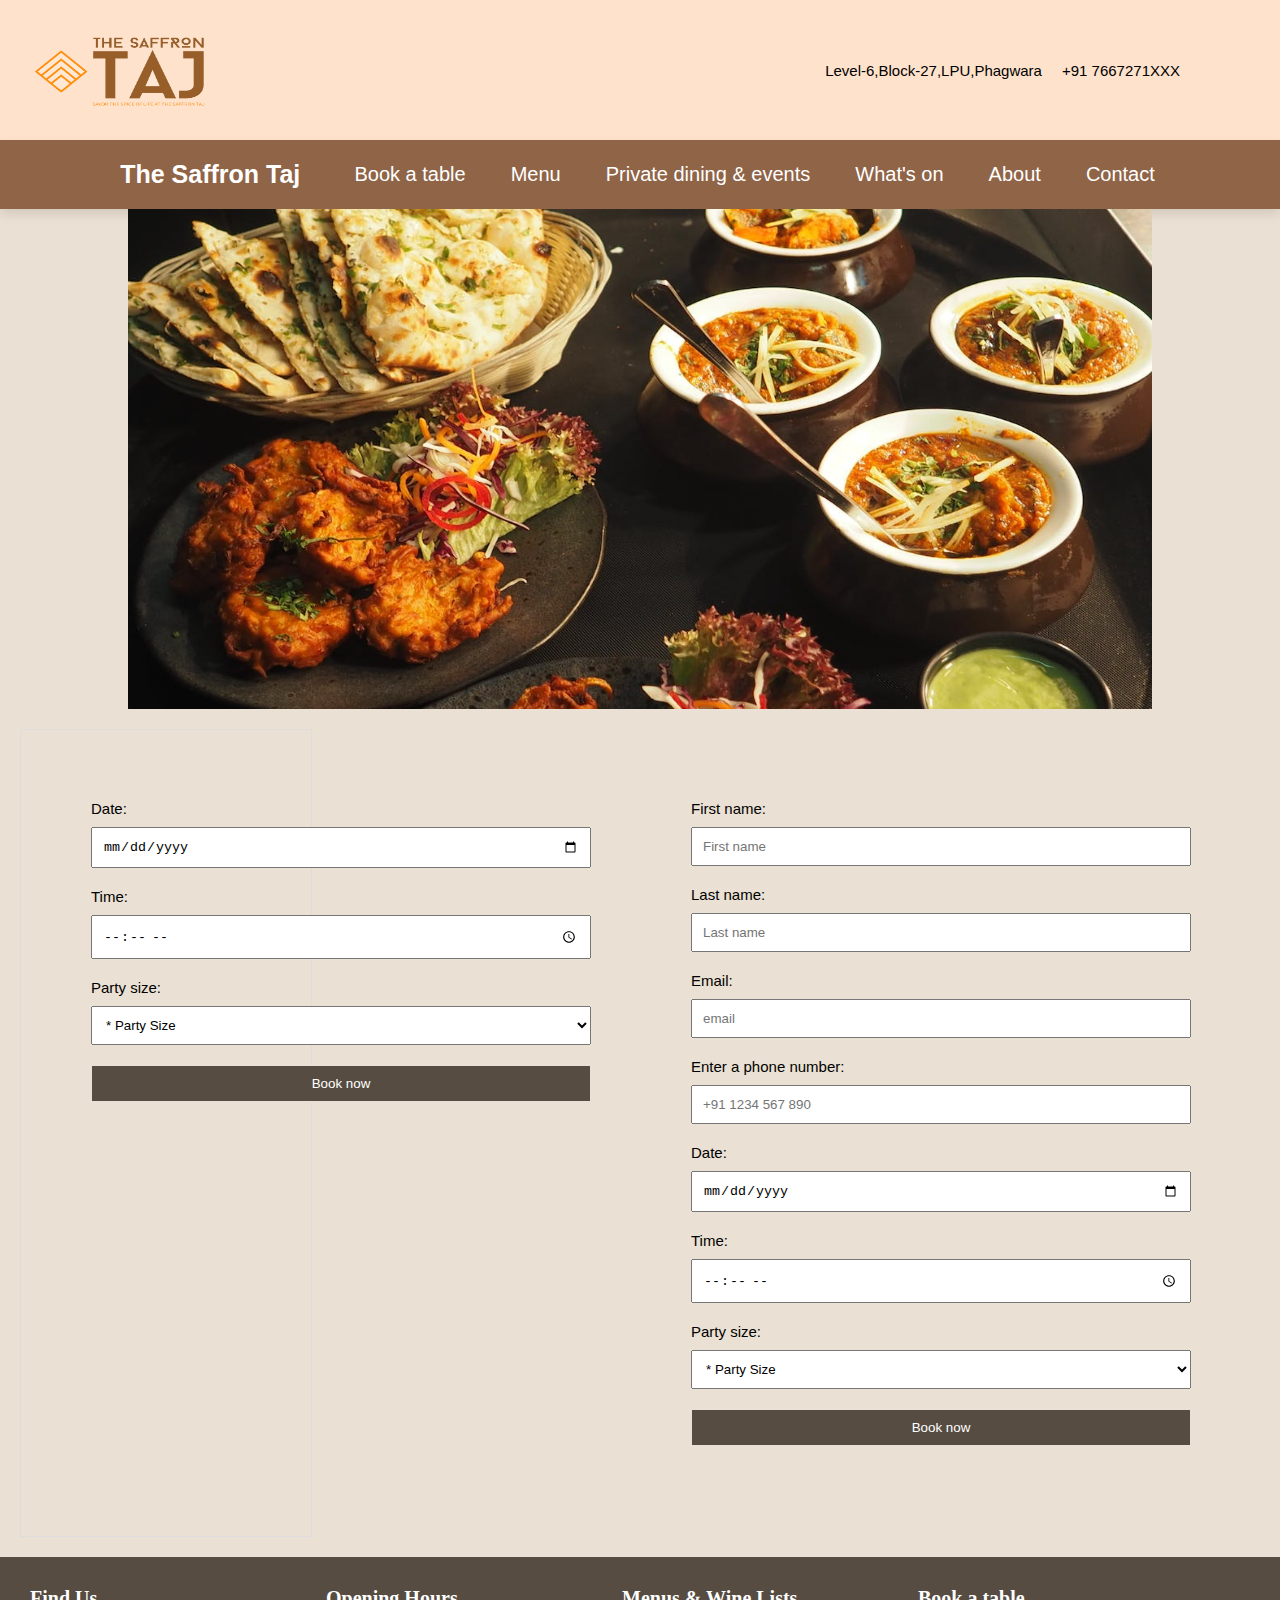
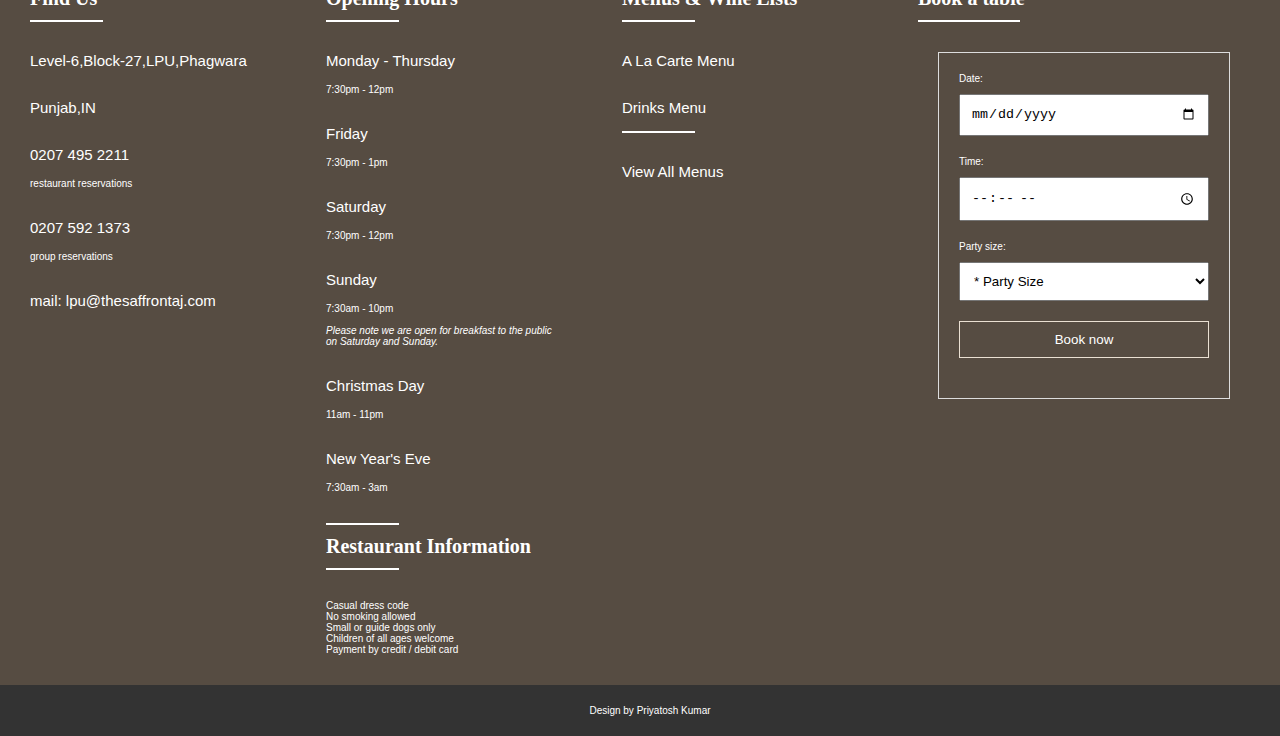
==== book-indian.html @ 01d4b8c5 "new pages" ====
<!DOCTYPE html>
<html lang="en">
<head>
    <meta charset="UTF-8">
    <meta name="viewport" content="width=device-width, initial-scale=1.0">
    <title>The TheSaffronTaj</title>
    <link rel="stylesheet" href="header.css">
    <link rel="stylesheet" href="footer-page.css">
    <link rel="stylesheet" href="book-style.css">

</head>
<body>
    <div id="preloader"></div>
  
<div class="top-container" id="top-container">
		<a href="#" class="logo">
			<img src="images/logo.png" width="180px" height="80px">
		</a>
    <div class="contactclearfix">
			<ol class="clearfix">
					<li class="address">
						<a target="_blank" href="#">Level-6,Block-27,LPU,Phagwara</a>
					</li>
					<li class="phone">
							<a href="tel:+91 7667271XXX" > +91 7667271XXX </a>
					</li>
					<li class="social">
							<a href="#" target="_blank" class="fa fa-twitter" title="Twitter"></a>
              <a href="#" target="_blank" class="fa fa-facebook" title="Facebook"></a>
						  <a href="#" target="_blank" class="fa fa-instagram" title="Instagram"></a>
            </li>
				</ol>
		</div>

	</div>
</div>

<div class="header" id="myHeader">
  <a href="#" class="logo"><i class="fas fa-utensils"></i>The Saffron Taj</a>
  <nav class="navbar">
      <div class="dropdown">
          <a href="#home">Book a table</a>
      </div>
      <div class="dropdown">
          <a href="#About Us">Menu</a>
      </div>
      <div class="dropdown">
          <a href="#speciality">Private dining & events</a>
          <div class="dropdown-content">
              <a href="#">Chef's Experience Menu</a>
          </div>
      </div>
      <div class="dropdown">
          <a href="#Menu">What's on</a>
          <div class="dropdown-content">
              <a href="#">Seasonal Set Menu</a>
          </div>
      </div>
      <div class="dropdown">
          <a href="#gallery">About</a>
          <div class="dropdown-content">
              <a href="#">Gallery</a>
          </div>
      </div>
      <div class="dropdown">
          <a href="#Healthy Tips">Contact</a>
      </div>
  </nav>
</div>


<section>
    <img class="top-image" src="images/book-indian.jpeg" alt="book-indian">
    <div class="bic">
      <div class="book-row">
        <div class="book-column">          
          <form action="book_table.php" method="post">
            <label for="date">Date:</label>
            <input type="date" id="date" name="date" required>
            
            <label for="time">Time:</label>
            <input type="time" id="time" name="time" step="1800" required>
                        
            <label for="party_size">Party size:</label>
            <select id="party_size" name="party_size" required>
              <option value="" disabled selected>* Party Size</option>
                <option value="1">1</option>
                <option value="2">2</option>
                <option value="3">3</option>
                <option value="4">4</option>
                <option value="5">5</option>
                <option value="6">6</option>
                <option value="7">7</option>
                <option value="8">8</option>
                <option value="9">9</option>
                <option value="10">10</option>
                <option value="11">11</option>
                <option value="12">12</option>
            </select>
            
            <input type="submit" value="Book now">
        </form>
        </div>
        <div class="book-column">
          <form action="book_table.php" method="post">
            <label for="fname">First name:</label>
            <input type="text" id="fname" name="fname" placeholder="First name" required>

            <label for="lname">Last name:</label>
            <input type="text" id="lname" name="lname" placeholder="Last name" required>

            <label for="email">Email:</label>
            <input type="email" id="email" name="email" placeholder="email" required>

            <label for="phone">Enter a phone number:</label>
            <input type="tel" id="phone" name="phone" placeholder="+91 1234 567 890" pattern="[0-9]{3}-[0-9]{2}-[0-9]{3}" required>

            <label for="date">Date:</label>
            <input type="date" id="date" name="date" required>

            <label for="time">Time:</label>
            <input type="time" id="time" name="time" step="1800" required>

            <label for="party_size">Party size:</label>
            <select id="party_size" name="party_size" required>
              <option value="" disabled selected>* Party Size</option>
                <option value="1">1</option>
                <option value="2">2</option>
                <option value="3">3</option>
                <option value="4">4</option>
                <option value="5">5</option>
                <option value="6">6</option>
                <option value="7">7</option>
                <option value="8">8</option>
                <option value="9">9</option>
                <option value="10">10</option>
                <option value="11">11</option>
                <option value="12">12</option>
            </select>
            
            <input type="submit" value="Book now">
        </form>

        </div>
      </div>
    </div>
</section>

<div class="footer-page">
    <div class="row">
      <div class="column" >
        <span class="footer-heads" >Find Us</span >
        <hr>
        <p>Level-6,Block-27,LPU,Phagwara</p>
        <p>Punjab,IN</p>      
        <p>0207 495 2211</p>
        <span>restaurant reservations</span>
        <br>
        <p>0207 592 1373</p>
        <span>group reservations</span>
        <br>
        <p>mail: lpu@thesaffrontaj.com</p>
  
      </div>
      <div class="column" >
        <span class="footer-heads">Opening Hours</span >
          <hr>
        <p>Monday - Thursday </p>
        <span>7:30pm - 12pm</span>
        <br>
        <p>Friday</p>
        <span>7:30pm - 1pm</span>
        <br>
        <p>Saturday</p>
        <span>7:30pm - 12pm</span>
        <p>Sunday</p>
        <span>7:30am - 10pm </span>
        <br>
        <br>
        <i>
        Please note we are open for breakfast to the public on Saturday and Sunday.    
        </i>      
        <p>Christmas Day</p>
        <span>11am - 11pm</span>
        <p>New Year's Eve</p>
        <span>7:30am - 3am</span>
        <p><hr><span class="footer-heads"  >Restaurant Information</span ><hr></p>
        <span>Casual dress code</span><br>
        <span>No smoking allowed</span><br>
        <span>Small or guide dogs only</span><br>
        <span>Children of all ages welcome</span><br>
        <span>Payment by credit / debit card</span>
      </div>
      <div class="column" >
        <span class="footer-heads">Menus & Wine Lists</span >
          <hr>
        <p>A La Carte Menu</p>
        <p>Drinks Menu</p>
        <hr>
        <p>View All Menus</p>
      </div>
      <div class="column" >
        <span class="footer-heads">Book a table</span >
        <hr>
        <div class="book-table">
          <form action="book_table.php" method="post">
              <label for="date">Date:</label>
              <input type="date" id="date" name="date" required>
              
              <label for="time">Time:</label>
              <input type="time" id="time" name="time" step="1800" required>
                          
              <label for="party_size">Party size:</label>
              <select id="party_size" name="party_size" required>
                <option value="" disabled selected>* Party Size</option>
                  <option value="1">1</option>
                  <option value="2">2</option>
                  <option value="3">3</option>
                  <option value="4">4</option>
                  <option value="5">5</option>
                  <option value="6">6</option>
                  <option value="7">7</option>
                  <option value="8">8</option>
                  <option value="9">9</option>
                  <option value="10">10</option>
                  <option value="11">11</option>
                  <option value="12">12</option>
              </select>
              
              <input type="submit" value="Book now">
          </form>
      </div>
      </div>
    </div>
  </div>
<div class="footer"><p>Design by Priyatosh Kumar</p></div>
<script src="header-and-preloader.js" ></script>
</body>
</html>
---- header.css ----
#preloader{
    background: #fffafc url(images/preloader.gif) no-repeat;
    background-position:center;
    background-size: 25%;
    height:100vh;
    width: 100%;
    position: fixed;
    z-index: 100;
  
  }
  .top-container {
    display: flex;
    justify-content: space-between;
    align-items: center;
    padding: 30px;
    text-decoration-color: #92674a;
    background-color: #fee2cc;
  }
  #top-container{
    font-size: 15px;
    text-decoration-color: #92674a;
  }
  
  .logo {
    display: flex;
    align-items: center;
  }
  
  .contactclearfix {
    display: flex;
    align-items: center;
  }
  
  .contactclearfix ol {
    list-style: none;
    padding: 0;
    margin: 0;
    display: flex;
    align-items: center;
   
  }
  
  .contactclearfix li {
    margin-right: 20px; 
   }
  
  .fa {
      padding: 5px;
      font-size: 30px;
      width: 50px;
      text-align: center;
      text-decoration: none;
    }
  
  #title{
    font-size: 2.5rem; 
    font-weight: bolder; 
    color:#92674a; 
  }
  a{
    text-decoration: none;
  }
  a, a:visited, a:hover, a:active {
    color: inherit;
  }
  
  .header {
    padding: 10px 16px;
    background: #555;
    color: #f1f1f1;
  }
  
  .content {
    padding: 16px;
  }
  
  .sticky {
    position: fixed;
    top: 0;
    width:  90%;
  }
  
  .sticky + .content {
    padding-top: 102px;
  }
  
  .header{ 
      z-index: 1000; 
      display: flex; 
      align-items: center; 
      justify-content: space-between; 
      background:#906447; 
      padding:2rem 9%; 
      box-shadow: 0 .5rem 1rem rgba(0,0,0,.1); 
      font-size:18px;
     } 
  .header .logo{ 
      font-size: 2.5rem; 
      font-weight: bolder; 
      color:#fff; 
     } 
  .header .logo i{ 
      padding-right: .5rem; 
      color:var(--red); 
     } 
  .header .navbar a{ 
      font-size: 2rem; 
      margin-left: 2rem; 
      color:#fff; 
      padding: 10px;
     } 
    
  .dropdown {
    position: relative;
    display: inline-block;
  }
  
  .dropdown-content {
    display: none;
    position: absolute;
    background-color: #906447;
    min-width: 160px;
    box-shadow: 0px 8px 16px 0px rgba(0, 0, 0, 0.475);
    z-index: 1;
  }
  
  .dropdown-content a {
    color: black;
    padding: 0px 12px;
    text-decoration: none;
    display: block;
  }
  
  .dropdown-content a:hover {
    background-color: #fee2cc;
    color: #555;
  }
  
  .dropdown:hover .dropdown-content {
    display: block;
  }
---- footer-page.css ----
.footer-page{
    background-color: #564c42;
    background-size: contain; 
    color: #fff;
    }
hr {
        width: 30%; /* Adjust the width of the line */
        border: 1px solid #fff; /* Adjust the color of the line */
        margin: 10px 20% 10px 0;        
}
.footer-heads{
    font-weight: 800;
    font-size: 20px;
    font-family:Georgia, 'Times New Roman', Times, serif;        
} 

.row {
    display: flex;
  }
  
  /* Create four equal columns that share the available space */
  .column {
    
    margin: 20px;
    text-align: left;
    flex: 1;
    padding: 10px;
    /* height: 300px; Remove the fixed height */
    box-sizing: border-box; /* Add this line to use border-box for padding */
  }
.footer-page p{
    font-size: 15px;
    margin-top: 30px;
}
.book-table {
    display: inline-block;
    padding: 20px;
    margin: 20px;
    border: 1px solid #ddd;
    width: 250px;
}
.book-table label {
    display: block;
    margin-bottom: 10px;
}
.book-table input[type="text"],
.book-table input[type="number"],
.book-table input[type="time"],
.book-table input[type="date"],
.book-table select,
.book-table input[type="submit"] {
    width: 100%;
    padding: 10px;
    margin-bottom: 20px;
    box-sizing: border-box;
}
.book-table input[type="submit"] {
    background-color: transparent;
    color: white;
    border: 1px solid #eae0d3;
    cursor: pointer;
    width: 100%;
    padding: 10px 20px;
    transition: background-color 0.3s;
}
.book-table input[type="submit"]:hover {
    background-color: #eae0d3;
}
.footer{
    background-color: #333;
    color: white;
    text-align: center;
    padding: 10px;
    bottom: 0;
    width: 100%;
}
---- book-style.css ----
html{ 
    font-size: 62.5%; 
      overflow-x: hidden; 
      scroll-behavior: smooth; 
      scroll-padding-top: 6rem; 
     } 
body {
    margin: 0;
    font-family: Arial, Helvetica, sans-serif;
    background-color: #eae0d3;
  }
.top-image{
  display: block;
  margin-left: auto;
  margin-right: auto;
  width: 80%;
  height: 500px;

}
.book-row{
  display: flex;
}
.book-column {
    
  margin: 20px;
  text-align: left;
  flex: 1;
  padding: 30px;
  /* height: 300px; Remove the fixed height */
  box-sizing: border-box; /* Add this line to use border-box for padding */
}
.bic {
  display: inline-block;
  padding: 20px;
  margin: 20px;
  border: 1px solid #ddd;
  width: 250px;
}
.bic label {
  display: block;
  margin-bottom: 10px;
  font-size: 15px;
}
.bic input[type="text"],
.bic input[type="number"],
.bic input[type="time"],
.bic input[type="date"],
.bic input[type="email"],
.bic input[type="tel"],
.bic select,
.bic input[type="submit"] {
  width: 500px;
  padding: 10px;
  margin-bottom: 20px;
  box-sizing: border-box;
}
.bic input[type="submit"] {
  background-color: #564c42;
  color: white;
  border: 1px solid #eae0d3;
  cursor: pointer;
  width: 500px;
  padding: 10px 20px;
  transition: background-color 0.3s;
}
.bic input[type="submit"]:hover {
  background-color: #66513d;
  border: 1px solid rgb(51, 43, 32);
}
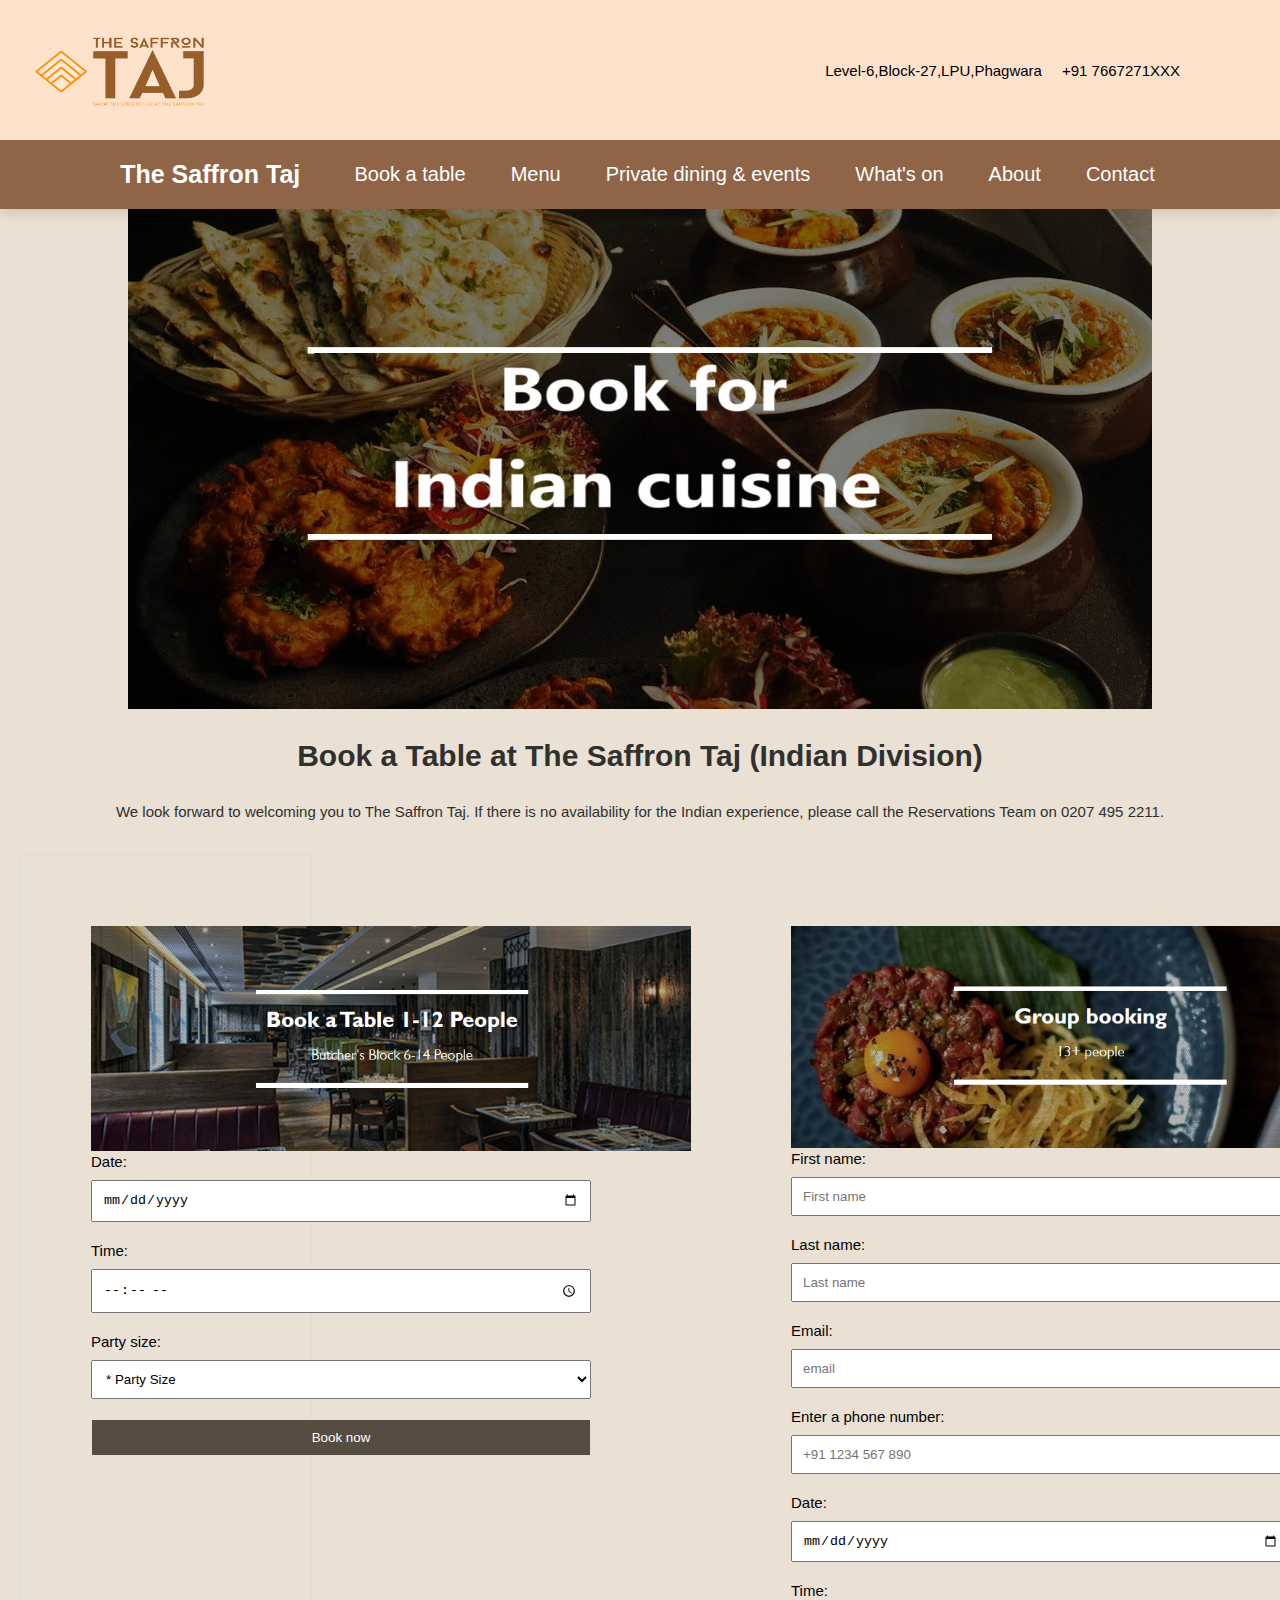
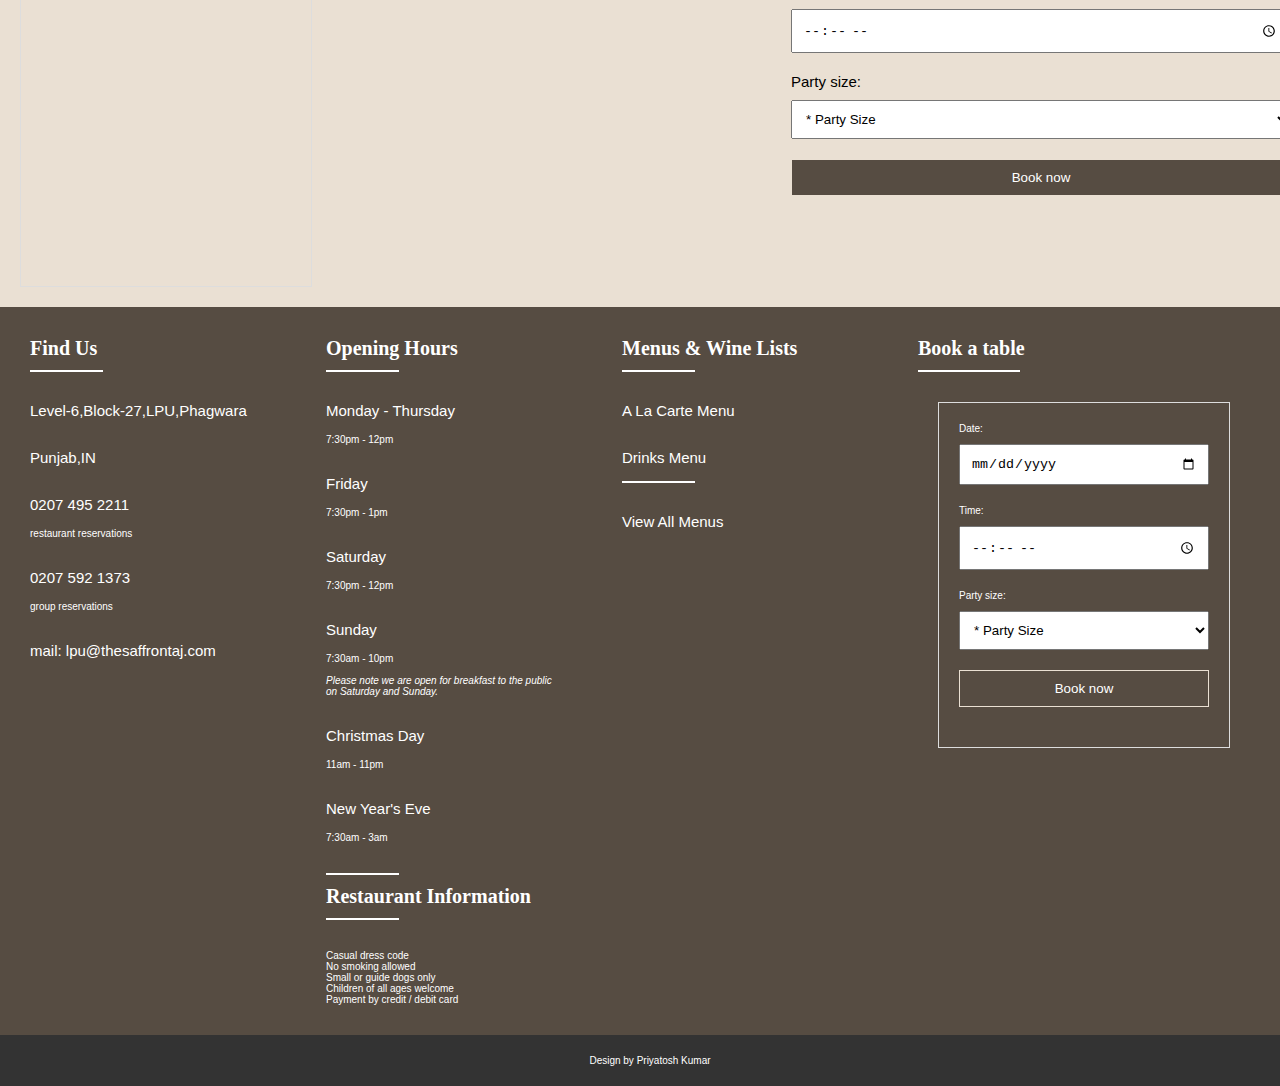
==== commit 76b3dbe6: "." ====
--- a/book-indian.html
+++ b/book-indian.html
@@ -71,9 +71,15 @@
 
 <section>
     <img class="top-image" src="images/book-indian.jpeg" alt="book-indian">
-    <div class="bic">
+    <div class="headline">
+      <p class="para-1">Book a Table at The Saffron Taj (Indian Division)</p>
+      <p class="para-2">We look forward to welcoming you to The Saffron Taj. If there is no availability for the Indian experience, please call the Reservations Team on 0207 495 2211.</p>
+    </div>
+
+    <div class="bic"> 
       <div class="book-row">
-        <div class="book-column">          
+        <div class="book-column">
+          <img src="images/grp1-12.png" alt="Group 1-12">         
           <form action="book_table.php" method="post">
             <label for="date">Date:</label>
             <input type="date" id="date" name="date" required>
@@ -102,6 +108,7 @@
         </form>
         </div>
         <div class="book-column">
+          <img src="images/grp-13+.png" alt="Group 13+">
           <form action="book_table.php" method="post">
             <label for="fname">First name:</label>
             <input type="text" id="fname" name="fname" placeholder="First name" required>
--- a/book-style.css
+++ b/book-style.css
@@ -15,7 +15,15 @@
   margin-right: auto;
   width: 80%;
   height: 500px;
-
+}
+.headline{
+  text-align: center;
+  color: #30302f;
+  font-size: 15px;
+}
+.para-1{
+  font-size:30px;
+  font-weight: 900;
 }
 .book-row{
   display: flex;
@@ -28,6 +36,9 @@
   padding: 30px;
   /* height: 300px; Remove the fixed height */
   box-sizing: border-box; /* Add this line to use border-box for padding */
+}
+.book-column img{
+  width:600px ;
 }
 .bic {
   display: inline-block;
